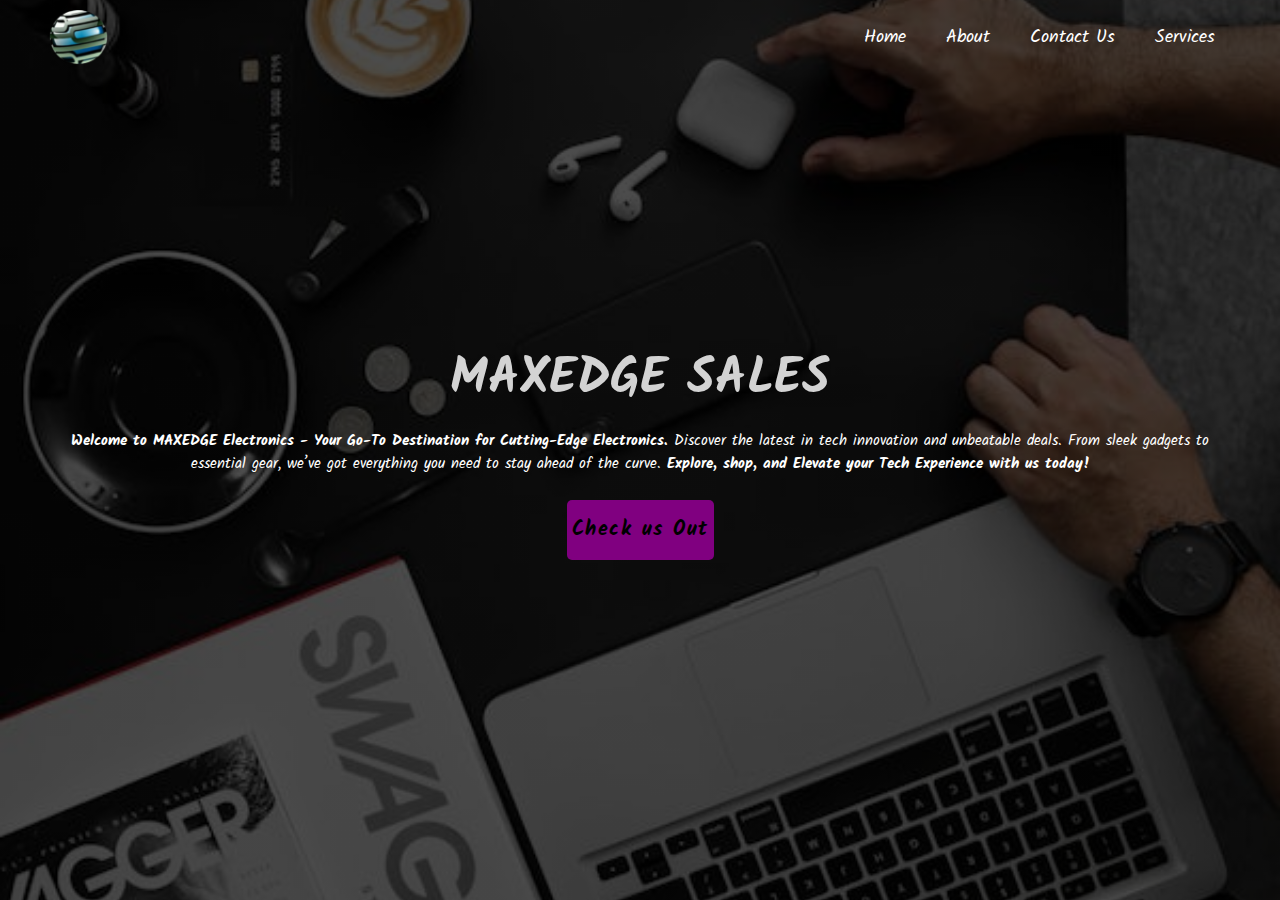
==== index.html @ ecdd31db "first commit" ====
<!DOCTYPE html>
<html lang="en">
<head>
    <meta charset="UTF-8">
    <meta name="viewport" content="width=device-width, initial-scale=1.0">
    <title>Demo Sales Page</title>
    <link rel="stylesheet" href="new.css">
</head>
<body>
    <div class="header">
        <nav class="navbar">
            <img src="logo.png" alt="Logo" class="logo">
            <a href="#" class="toggle.btn">
                <span class="bar"></span>
                <span class="bar"></span>
                <span class="bar"></span>
            </a>
            <div class="nav-menu">
                <ul>
                    <li><a href="#">Home</a></li>
                    <li><a href="#">About</a></li>
                    <li><a href="#">Contact Us</a></li>
                    <li><a href="#">Services</a></li>
                </ul>
            </div>
        </nav>
        <div class="content-section">
            <h1>MAXEDGE SALES</h1>
            <p><b>Welcome to MAXEDGE Electronics - Your Go-To Destination for Cutting-Edge Electronics.</b>
                Discover the latest in tech innovation and unbeatable deals. From sleek gadgets to essential gear, we’ve got everything you need to stay ahead of the curve.<b> Explore, shop, and Elevate your Tech Experience with us today!</p>
            <div class="button">
                <a href="">Check us Out</a>
            </div>
        </div>
    </div>

    <script type="text/javascript">
        const toggleBtn = document.getElementsByClassName ("toggle-btn")[0]
        const navmenu = document.getElementsByClassName ("nav-menu")[0]
        toggleBtn.addEventlistener("click", () =>{
            navmenu.Classlist.toggle('active')
        })
    </script>
</body>
</html>
---- new.css ----
@import url('https://fonts.googleapis.com/css2?family=Kalam&display=swap');
*{
    margin: 0px;
    padding: 0px;
    box-sizing: border-box;
    font-family: "Kalam", cursive;
}

h1 {
  color: lightgrey;
  font-size: 50px;
  font-weight: 700;
  text-transform: uppercase;
}

p{
    color: white;
    font-size: 15px;
    margin-top: 10px;
    line-height: 1.5;
}

.header{
    min-height: 100vh;
    /* background-image:url("now.jpeg"); */
    background: linear-gradient(rgba(0,0,0,0.7), rgba(0,0,0, 0.7)),url('/now.jpeg');
    background-size: cover;
    background-repeat: no-repeat;
    background-position: center;
}
.navbar{
    width: 100%;
    color: #fff;
    display: flex;
    justify-content: space-between;
    align-items: center;
    padding: 10px 45px;
}

.navbar .logo{
   width: 65px;
   height: 55px;

}

.nav-menu ul{
    display: flex;
    justify-content: center;
    align-items: center;
}
.nav-menu ul li{
    list-style: none;
    padding: 10px 20px;
    border-radius: 5px;
    cursor: pointer;
}

.nav-menu ul li a{
    text-decoration: none;
    font-size: 18px;
    color: #fff;
}

.nav-menu ul li:hover{
    background-color: orange;
    transition: 0.5s ease;
}
.toggle.btn{
    position: absolute;
    top: 20%;
    right: 60%;
    display: flex;
    justify-content: space-between;
    flex-direction: column;
    height: 22px;
    width: 32px;
}
toggle.btn .bar{
    height: 4px;
    width: 100%;
    background-color: #fff;
    border-radius: 10px;
}
.content-section{
    width: 100%;
    position: absolute;
    top: 50%;
    left: 50%;
    transform: translate(-50%, -50%);
    text-align: center;
    padding: 0% 60px;
}
.content-section .button{
margin-top: 25px;
}

.content-section .button a{
    text-decoration: none;
    font-size: 20px;
    color: black;
    display: inline-block;
    background-color: purple;
    border-radius: 5px;
    padding: 14px 5px;
    letter-spacing: 1.5px;
}

.content-section .button a:hover{
    background-color: lightgrey;
    transition: 0.5s ease;
}

@media screen and (max-width: 768px){
    .toggle.btn{
        display: flex;
        z-index: 2;
    }
    .nav-menu ul{
        width: 20%;
        background-color: #508089;
        flex-direction: column;
        align-items: center;
        padding-right: 0px;
        position: absolute;
        text-align: center;
        justify-content: center;
        top: 0;
        /* left: 0; */
        right: 0;
        bottom: 0;
        z-index: 1;
    }
    .nav-menu{
        display: flex;
        width: 100%;
    }
    .nav-menu ul li{
        margin: 10px 0px;
    }
    .nav-menu ul li a{
        font-size: 19px;
    }
    .nav-menu .logo{
        font-size: 29px;
    }
    h1{
        font-size: 50px;
    }
    p{
        font-size: 15px;
    }
    .content-section .button a{
        font-size: 17px;
        padding: 8px 15px;
    }
    .nav-menu.active{
        display: flex;
    }

}
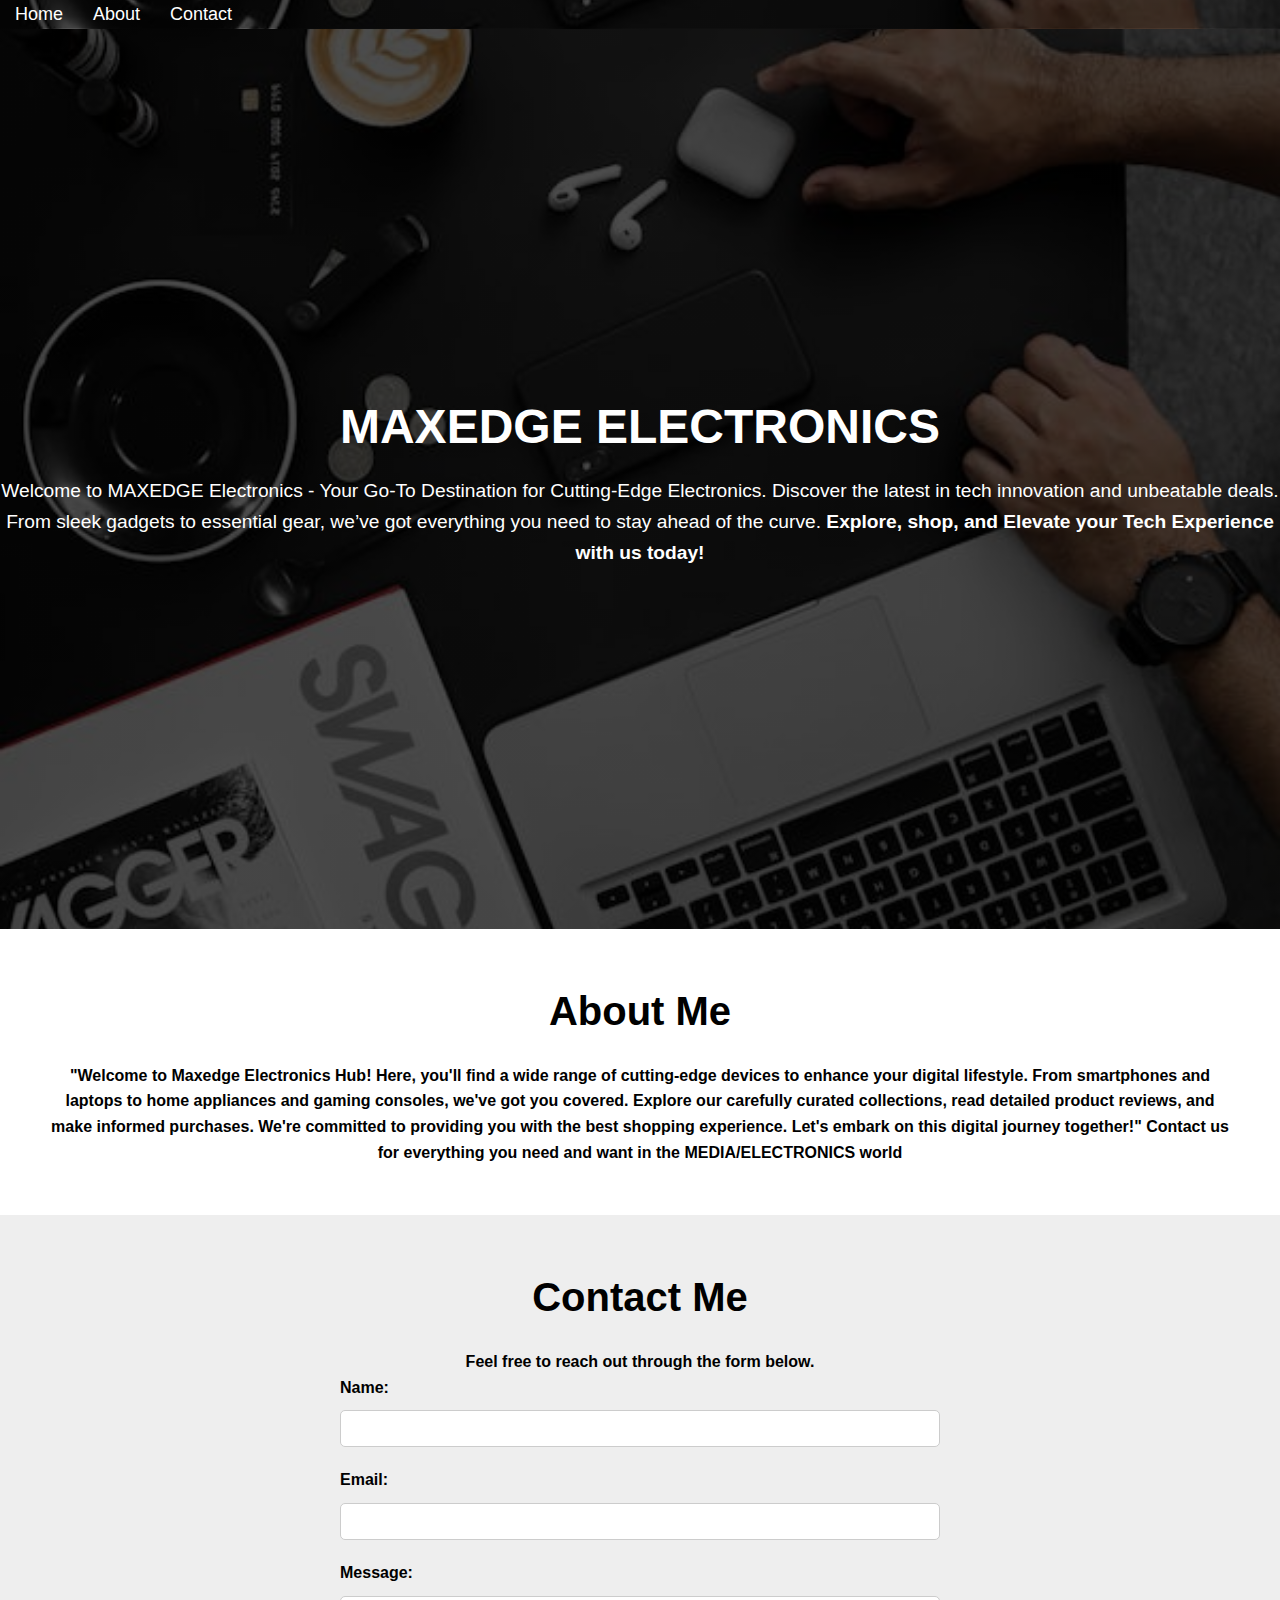
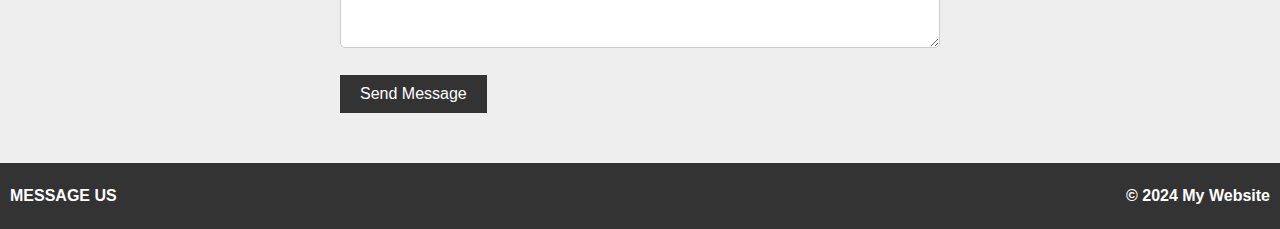
==== commit 26842575: "changed the contents" ====
--- a/index.html
+++ b/index.html
@@ -3,43 +3,64 @@
 <head>
     <meta charset="UTF-8">
     <meta name="viewport" content="width=device-width, initial-scale=1.0">
+    <meta http-equiv="X-UA-Compatible" content="ie=edge">
     <title>Demo Sales Page</title>
-    <link rel="stylesheet" href="new.css">
+    <link rel="stylesheet" href="styles.css">
 </head>
 <body>
-    <div class="header">
-        <nav class="navbar">
-            <img src="logo.png" alt="Logo" class="logo">
-            <a href="#" class="toggle.btn">
-                <span class="bar"></span>
-                <span class="bar"></span>
-                <span class="bar"></span>
-            </a>
-            <div class="nav-menu">
-                <ul>
-                    <li><a href="#">Home</a></li>
-                    <li><a href="#">About</a></li>
-                    <li><a href="#">Contact Us</a></li>
-                    <li><a href="#">Services</a></li>
-                </ul>
-            </div>
+
+    <!-- Navigation -->
+    <header>
+        <nav>
+            <ul>
+                <li><a href="#home">Home</a></li>
+                <li><a href="#about">About</a></li>
+                <li><a href="#contact">Contact</a></li>
+            </ul>
         </nav>
-        <div class="content-section">
-            <h1>MAXEDGE SALES</h1>
-            <p><b>Welcome to MAXEDGE Electronics - Your Go-To Destination for Cutting-Edge Electronics.</b>
+    </header>
+
+    <!-- Hero Section -->
+    <section id="home" class="hero">
+        
+        <div>
+            <h1>MAXEDGE ELECTRONICS</h1>
+            <p>Welcome to MAXEDGE Electronics - Your Go-To Destination for Cutting-Edge Electronics.</b>
                 Discover the latest in tech innovation and unbeatable deals. From sleek gadgets to essential gear, we’ve got everything you need to stay ahead of the curve.<b> Explore, shop, and Elevate your Tech Experience with us today!</p>
-            <div class="button">
-                <a href="">Check us Out</a>
-            </div>
         </div>
-    </div>
+    </section>
 
-    <script type="text/javascript">
-        const toggleBtn = document.getElementsByClassName ("toggle-btn")[0]
-        const navmenu = document.getElementsByClassName ("nav-menu")[0]
-        toggleBtn.addEventlistener("click", () =>{
-            navmenu.Classlist.toggle('active')
-        })
-    </script>
+    <!-- About Section -->
+    <section id="about" class="about">
+        <h2>About Me</h2>
+        <p>"Welcome to Maxedge Electronics Hub! Here, you'll find a wide range of cutting-edge devices to enhance your digital lifestyle. From smartphones and laptops to home appliances and gaming consoles, we've got you covered. Explore our carefully curated collections, read detailed product reviews, and make informed purchases. We're committed to providing you with the best shopping experience.
+            Let's embark on this digital journey together!" 
+            <b>Contact us for everything you need and want in the MEDIA/ELECTRONICS world</b></p>
+    </section>
+
+    <!-- Contact Section -->
+    <section id="contact" class="contact">
+        <h2>Contact Me</h2>
+        <p>Feel free to reach out through the form below.</p>
+        <form>
+            <label for="name">Name:</label>
+            <input type="text" id="name" name="name" required>
+
+            <label for="email">Email:</label>
+            <input type="email" id="email" name="email" required>
+
+            <label for="message">Message:</label>
+            <textarea id="message" name="message" required></textarea>
+
+            <button type="submit">Send Message</button>
+        </form>
+    </section>
+
+    <!-- Footer -->
+    <footer>
+        <a href="http://wa.me/09048271327?text=hello" target="_blank"> MESSAGE US  </a>
+        <p>&copy; 2024 My Website</p>
+    </footer>
+
 </body>
-</html>+</html>
--- a/styles.css
+++ b/styles.css
@@ -0,0 +1,149 @@
+/* Global Styles */
+* {
+    margin: 0;
+    padding: 0;
+    box-sizing: border-box;
+}
+
+body {
+    font-family: Arial, sans-serif;
+    line-height: 1.6;
+    background-color: #f4f4f4;
+}
+
+/* Navigation */
+header {
+    background: linear-gradient(rgba(0,0,0,0.7), rgba(0,0,0, 0.7)),url('/now.jpeg');
+    background-size: cover;
+    background-repeat: no-repeat;
+    background-position: center;
+    display: flex;
+    color: #fff;
+}
+
+nav ul {
+    list-style: none;
+    display: flex;
+    justify-content: center;
+}
+
+nav ul li {
+    margin: 0 15px;
+}
+
+nav ul li a {
+    color: #fff;
+    text-decoration: none;
+    font-size: 18px;
+}
+
+nav ul li a:hover {
+    color: #ff6347;
+}
+
+/* Hero Section */
+.hero {
+    height: 100vh;
+    background: linear-gradient(rgba(0,0,0,0.7), rgba(0,0,0, 0.7)),url('/now.jpeg');
+    background-size: cover;
+    background-repeat: no-repeat;
+    background-position: center;
+    display: flex;
+    align-items: center;
+    color: white;
+}
+
+.hero h1 {
+    font-size: 3rem;
+    margin-bottom: 10px;
+    text-align: center;
+}
+
+.hero p {
+    font-size: 1.2rem;
+    text-align: center;
+}
+
+/* About Section */
+.about {
+    padding: 50px;
+    background: #fff;
+    text-align: center;
+}
+
+.about h2 {
+    font-size: 2.5rem;
+    margin-bottom: 20px;
+}
+
+/* Contact Section */
+.contact {
+    padding: 50px;
+    background: #eee;
+    text-align: center;
+}
+
+.contact h2 {
+    font-size: 2.5rem;
+    margin-bottom: 20px;
+}
+
+.contact form {
+    max-width: 600px;
+    margin: 0 auto;
+    text-align: left;
+}
+
+.contact label {
+    display: block;
+    margin-bottom: 10px;
+    font-weight: bold;
+}
+
+.contact input, .contact textarea {
+    width: 100%;
+    padding: 10px;
+    margin-bottom: 20px;
+    border: 1px solid #ccc;
+    border-radius: 5px;
+}
+
+.contact button {
+    padding: 10px 20px;
+    background: #333;
+    color: #fff;
+    border: none;
+    cursor: pointer;
+    font-size: 16px;
+}
+
+.contact button:hover {
+    background: #ff6347;
+}
+
+/* Footer */
+footer {
+    background: #333;
+    color: #fff;
+    /* text-align: center; */
+    padding: 20px 10px;
+    display: flex;
+    justify-content: space-between;
+}
+
+footer a{
+    display: block;
+    text-decoration: none;
+    color: white;
+    transition: all;
+    transition-duration: 150ms;
+}
+
+footer a:hover{
+    color: lightgrey;
+}
+
+footer p {
+    margin: 0;
+
+}
